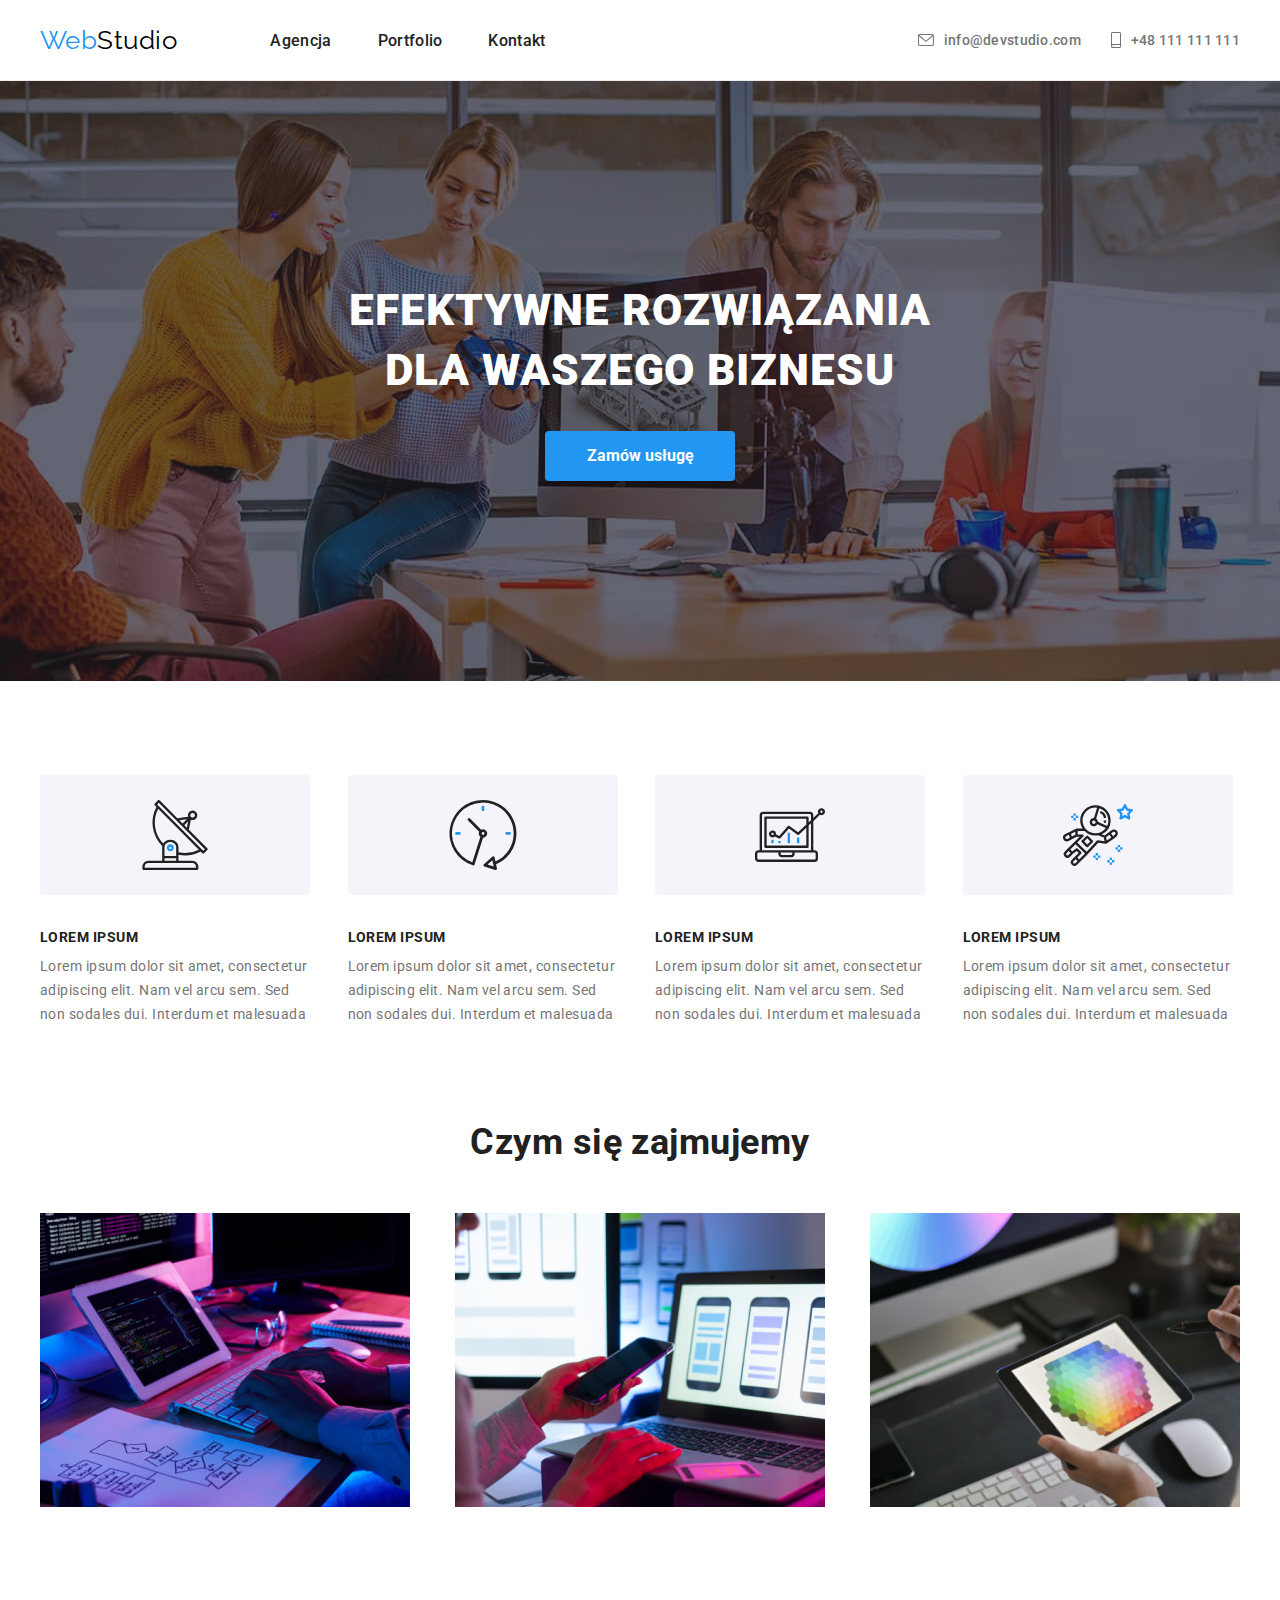
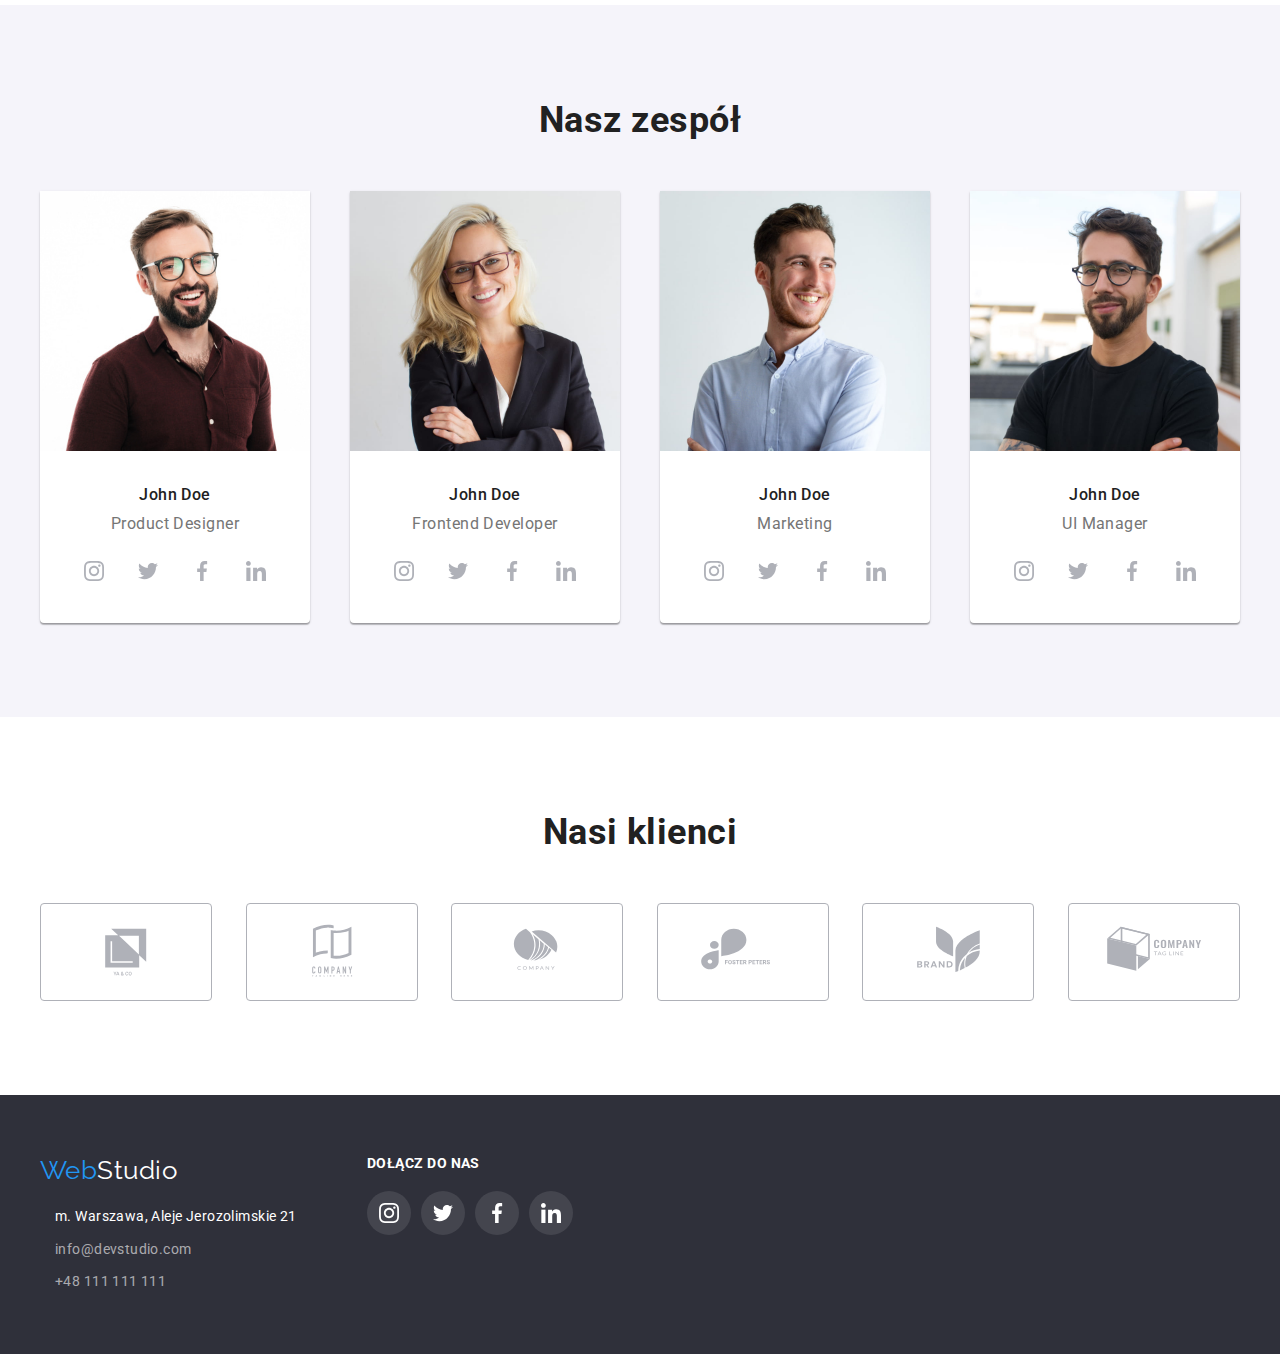
==== index.html @ e38bc0c4 "clone hw4" ====
<!DOCTYPE html>
<html lang="pl">
  <head>
    <meta http-equiv="x-ua-compatible" content="ie=edge" />
    <meta charset="utf-8" />
    <meta name="viewport" content="width=device-width, initial-scale=1.0" />
    <link rel="preconnect" href="https://fonts.googleapis.com" />
    <link rel="preconnect" href="https://fonts.gstatic.com" crossorigin />
    <link
      href="https://fonts.googleapis.com/css2?family=Raleway:wght@700&family=Roboto:wght@400;500;700;900&display=swap"
      rel="stylesheet"
    />
    <link rel="stylesheet" type="text/css" href="./css/styles.css" />
    <title>WebStudio</title>
  </head>

  <body>
    <header>
      <div class="container flex-list">
        <nav class="flex-list">
          <a href="index.html" class="main-logo">Web<span class="color-black">Studio</span></a>
          <ul>
            <li><a href="index.html" class="nav-links">Agencja</a></li>
            <li><a href="portfolio.html" class="nav-links">Portfolio</a></li>
            <li><a href="#Contact" class="nav-links">Kontakt</a></li>
          </ul>
        </nav>
        <ul class="nav-address-list">
          <li>
            <a href="mailto:info@devstudio.com" class="nav-address">
              <svg class="icon-mail">
                <use href="./images/icons.svg#icon-mail"></use>
              </svg>
              info@devstudio.com</a
            >
          </li>
          <li>
            <a href="tel:+48 111 111 111" class="nav-address"
              ><svg class="icon-smartphone">
                <use href="./images/icons.svg#icon-smartphone"></use>
              </svg>
              +48 111 111 111</a
            >
          </li>
        </ul>
      </div>
    </header>
    <main>
      <div class="service-section section">
        <div class="container">
          <h1 class="service-text">EFEKTYWNE ROZWIĄZANIA <br />DLA WASZEGO BIZNESU</h1>
          <button type="button" class="service-button">Zamów usługę</button>
        </div>
      </div>
      <section class="info-section section">
        <div class="container">
          <ul class="flex-list">
            <li>
              <svg width="270" height="120">
                <use href="./images/icons.svg#icon-Group-1"></use>
              </svg>
              <h3 class="info-example-header">LOREM IPSUM</h3>
              <p class="info-example-text">
                Lorem ipsum dolor sit amet, consectetur adipiscing elit. Nam vel arcu sem. Sed non
                sodales dui. Interdum et malesuada
              </p>
            </li>
            <li>
              <svg width="270" height="120">
                <use href="./images/icons.svg#icon-Group-2"></use>
              </svg>
              <h3 class="info-example-header">LOREM IPSUM</h3>
              <p class="info-example-text">
                Lorem ipsum dolor sit amet, consectetur adipiscing elit. Nam vel arcu sem. Sed non
                sodales dui. Interdum et malesuada
              </p>
            </li>
            <li>
              <svg width="270" height="120">
                <use href="./images/icons.svg#icon-Group-3"></use>
              </svg>
              <h3 class="info-example-header">LOREM IPSUM</h3>
              <p class="info-example-text">
                Lorem ipsum dolor sit amet, consectetur adipiscing elit. Nam vel arcu sem. Sed non
                sodales dui. Interdum et malesuada
              </p>
            </li>
            <li>
              <svg width="270" height="120">
                <use href="./images/icons.svg#icon-Group-4"></use>
              </svg>
              <h3 class="info-example-header">LOREM IPSUM</h3>
              <p class="info-example-text">
                Lorem ipsum dolor sit amet, consectetur adipiscing elit. Nam vel arcu sem. Sed non
                sodales dui. Interdum et malesuada
              </p>
            </li>
          </ul>
        </div>
      </section>
      <section class="info-section section">
        <div class="container">
          <h2 class="section-header">Czym się zajmujemy</h2>

          <ul class="flex-list">
            <li>
              <img
                src="images/example_1.jpg"
                alt="Pisanie kodu na klawiaturze"
                width="370"
                height="294"
              />
            </li>
            <li>
              <img
                src="images/example_2.jpg"
                alt="Wybieranie szablonu menu aplikacji"
                width="370"
                height="294"
              />
            </li>
            <li>
              <img
                src="images/example_3.jpg"
                alt="Oglądanie grafiki na tablecie"
                width="370"
                height="294"
              />
            </li>
          </ul>
        </div>
      </section>
      <section class="team-section section">
        <div class="container">
          <h2 class="section-header">Nasz zespół</h2>
          <ul class="flex-list">
            <li class="team-card">
              <img src="images/team_1.jpg" alt="Mężczyzna w okularach" width="270" height="260" />
              <h3 class="team-description-name">John Doe</h3>
              <p class="team-description-spec">Product Designer</p>
              <ul class="social-link-flex">
                <li>
                  <a href="#" class="social-link"
                    ><svg class="social-link-icon">
                      <use href="./images/icons.svg#icon-instagram"></use>
                    </svg>
                  </a>
                </li>
                <li>
                  <a href="#" class="social-link"
                    ><svg class="social-link-icon">
                      <use href="./images/icons.svg#icon-twitter"></use>
                    </svg>
                  </a>
                </li>
                <li>
                  <a href="#" class="social-link"
                    ><svg class="social-link-icon">
                      <use href="./images/icons.svg#icon-facebook"></use>
                    </svg>
                  </a>
                </li>
                <li>
                  <a href="#" class="social-link"
                    ><svg class="social-link-icon">
                      <use href="./images/icons.svg#icon-linkedin"></use>
                    </svg>
                  </a>
                </li>
              </ul>
            </li>
            <li class="team-card">
              <img src="images/team_2.jpg" alt="Kobieta w okularach" width="270" height="260" />
              <h3 class="team-description-name">John Doe</h3>
              <p class="team-description-spec">Frontend Developer</p>
              <ul class="social-link-flex">
                <li>
                  <a href="#" class="social-link"
                    ><svg class="social-link-icon">
                      <use href="./images/icons.svg#icon-instagram"></use>
                    </svg>
                  </a>
                </li>
                <li>
                  <a href="#" class="social-link"
                    ><svg class="social-link-icon">
                      <use href="./images/icons.svg#icon-twitter"></use>
                    </svg>
                  </a>
                </li>
                <li>
                  <a href="#" class="social-link"
                    ><svg class="social-link-icon">
                      <use href="./images/icons.svg#icon-facebook"></use>
                    </svg>
                  </a>
                </li>
                <li>
                  <a href="#" class="social-link"
                    ><svg class="social-link-icon">
                      <use href="./images/icons.svg#icon-linkedin"></use>
                    </svg>
                  </a>
                </li>
              </ul>
            </li>
            <li class="team-card">
              <img src="images/team_3.jpg" alt="Uśmiechnięty mężczyzna" width="270" height="260" />
              <h3 class="team-description-name">John Doe</h3>
              <p class="team-description-spec">Marketing</p>
              <ul class="social-link-flex">
                <li>
                  <a href="#" class="social-link"
                    ><svg class="social-link-icon">
                      <use href="./images/icons.svg#icon-instagram"></use>
                    </svg>
                  </a>
                </li>
                <li>
                  <a href="#" class="social-link"
                    ><svg class="social-link-icon">
                      <use href="./images/icons.svg#icon-twitter"></use>
                    </svg>
                  </a>
                </li>
                <li>
                  <a href="#" class="social-link"
                    ><svg class="social-link-icon">
                      <use href="./images/icons.svg#icon-facebook"></use>
                    </svg>
                  </a>
                </li>
                <li>
                  <a href="#" class="social-link"
                    ><svg class="social-link-icon">
                      <use href="./images/icons.svg#icon-linkedin"></use>
                    </svg>
                  </a>
                </li>
              </ul>
            </li>
            <li class="team-card">
              <img src="images/team_4.jpg" alt="Mężczyzna w okularach" width="270" height="260" />
              <h3 class="team-description-name">John Doe</h3>
              <p class="team-description-spec">UI Manager</p>
              <ul class="social-link-flex">
                <li>
                  <a href="#" class="social-link"
                    ><svg class="social-link-icon">
                      <use href="./images/icons.svg#icon-instagram"></use>
                    </svg>
                  </a>
                </li>
                <li>
                  <a href="#" class="social-link"
                    ><svg class="social-link-icon">
                      <use href="./images/icons.svg#icon-twitter"></use>
                    </svg>
                  </a>
                </li>
                <li>
                  <a href="#" class="social-link"
                    ><svg class="social-link-icon">
                      <use href="./images/icons.svg#icon-facebook"></use>
                    </svg>
                  </a>
                </li>
                <li>
                  <a href="#" class="social-link"
                    ><svg class="social-link-icon">
                      <use href="./images/icons.svg#icon-linkedin"></use>
                    </svg>
                  </a>
                </li>
              </ul>
            </li>
          </ul>
        </div>
      </section>
      <section class="info-section section">
        <div class="container">
          <h2 class="section-header">Nasi klienci</h2>

          <ul class="flex-list">
            <li>
              <a href="#" class="client-box"
                ><svg class="client-logo">
                  <use href="./images/icons.svg#icon-Client-1"></use>
                </svg>
              </a>
            </li>
            <li>
              <a href="#" class="client-box"
                ><svg class="client-logo">
                  <use href="./images/icons.svg#icon-Client-2"></use>
                </svg>
              </a>
            </li>
            <li>
              <a href="#" class="client-box"
                ><svg class="client-logo">
                  <use href="./images/icons.svg#icon-Client-3"></use>
                </svg>
              </a>
            </li>
            <li>
              <a href="#" class="client-box"
                ><svg class="client-logo">
                  <use href="./images/icons.svg#icon-Client-4"></use>
                </svg>
              </a>
            </li>
            <li>
              <a href="#" class="client-box"
                ><svg class="client-logo">
                  <use href="./images/icons.svg#icon-Client-5"></use>
                </svg>
              </a>
            </li>
            <li>
              <a href="#" class="client-box"
                ><svg class="client-logo">
                  <use href="./images/icons.svg#icon-Client-6"></use>
                </svg>
              </a>
            </li>
          </ul>
        </div>
      </section>
    </main>
    <footer>
      <div class="container">
        <div>
          <a href="index.html" class="main-logo">Web<span class="color-white">Studio</span> </a>
          <address class="font-normal">
            <ul>
              <li class="footer-address">m. Warszawa, Aleje Jerozolimskie 21</li>
              <li>
                <a href="mailto:info@devstudio.com" class="footer-links">info@devstudio.com</a>
              </li>
              <li>
                <a href="tel:+48 111 111 111" class="footer-links">+48 111 111 111</a>
              </li>
            </ul>
          </address>
        </div>
        <div>
          <h3 class="social-link-header">dołącz do nas</h3>
          <ul class="social-link-flex">
            <li>
              <a href="#" class="social-link"
                ><svg class="social-link-icon">
                  <use href="./images/icons.svg#icon-instagram"></use>
                </svg>
              </a>
            </li>
            <li>
              <a href="#" class="social-link"
                ><svg class="social-link-icon">
                  <use href="./images/icons.svg#icon-twitter"></use>
                </svg>
              </a>
            </li>
            <li>
              <a href="#" class="social-link"
                ><svg class="social-link-icon">
                  <use href="./images/icons.svg#icon-facebook"></use>
                </svg>
              </a>
            </li>
            <li>
              <a href="#" class="social-link"
                ><svg class="social-link-icon">
                  <use href="./images/icons.svg#icon-linkedin"></use>
                </svg>
              </a>
            </li>
          </ul>
        </div>
      </div>
    </footer>
  </body>
</html>
---- css/styles.css ----
:root {
  --first-background-colour: #e5e5e5;
  --second-background-colour: #2f303a;
  --third-background-colour: #f5f4fa;
  --first-special-colour: #2196f3;
  --second-special-colour: #757575;
  --third-special-colour: #212121;
  --fourth-special-colour: #afb1b8;
  --font-primary: 'Roboto', sans-serif;
  --font-secondary: 'Raleway', sans-serif;
}

* {
  margin: 0;
  padding: 0;
}

ul {
  list-style: none;
}

a {
  text-decoration: none;
}

button {
  cursor: pointer;
}

svg {
  fill: currentColor;
}

/* svg:hover {
  fill: currentColor;
} */

.container {
  max-width: 1200px;
  width: 100%;
  margin: 0 auto;
  /* padding: 0 15px; */
}

.section {
  padding: 94px 0;
}

.section:nth-child(2) {
  padding-bottom: 0;
}

body {
  font-family: var(--font-primary);
  letter-spacing: 0.03em;
  color: var(--third-special-colour);
}

.main-logo {
  font-family: var(--font-secondary);
  color: var(--first-special-colour);
  font-size: 26px;
}

.color-black {
  color: black;
}

.color-white {
  color: white;
}

header {
  background-color: white;
  padding: 25px 0;
  border-bottom: 1px solid #ececec;
}

header .flex-list {
  align-items: center;
  gap: 0;
}

header ul {
  display: flex;
}

.nav-links {
  letter-spacing: 0.02em;
  font-weight: 500;
  color: inherit;
}

nav li:nth-child(1) {
  margin-left: 93px;
}

nav ul {
  column-gap: 46px;
}

.nav-address-list {
  display: flex;
  justify-content: space-between;
  column-gap: 30px;
}

.nav-address-list a {
  display: flex;
  align-items: center;
  column-gap: 10px;
}

/* .nav-address-list:last-child {
  padding-right: 27px;
} */

.nav-links:hover,
.nav-links:focus {
  color: var(--first-special-colour);
}

.nav-address {
  font-size: 14px;
  letter-spacing: 0.02em;
  font-weight: 500;
  color: var(--second-special-colour);
}

.nav-address:hover,
.nav-address:focus {
  color: var(--first-special-colour);
}

.service-section {
  text-align: center;
  letter-spacing: 0.06em;
  padding: 200px 0;
  background: linear-gradient(to top, rgba(47, 48, 58, 0.4), rgba(47, 48, 58, 0.4)),
    url('../images/service_background.jpg'), var(--second-background-colour);
  background-repeat: no-repeat;
  background-position: center;
}

.service-text {
  font-weight: 900;
  font-size: 44px;
  line-height: 136%;
  text-transform: uppercase;
  color: white;
}

.service-button {
  background: #2196f3;
  box-shadow: 0px 4px 4px rgba(0, 0, 0, 0.15);
  border-radius: 4px;
  font-family: var(--font-primary);
  font-weight: 700;
  font-size: 16px;
  line-height: 188%;
  align-items: center;
  color: #ffffff;
  margin-top: 30px;
  border: 0;
  padding: 10px 41px 10px 42px;
}

/* .info-section ul {
  padding: 0 15px;
} */

.info-example-header {
  font-weight: 700;
  font-size: 14px;
  text-transform: uppercase;
  margin: 30px 0 10px;
}

.info-example-text {
  font-size: 14px;
  line-height: 171%;
  color: var(--second-special-colour);
}

.section-header {
  font-weight: 700;
  font-size: 36px;
  text-align: center;
  margin-bottom: 50px;
}

.team-section {
  background-color: var(--third-background-colour);
}

/* .team-section ul {
  padding: 0 15px;
} */

.flex-list {
  display: flex;
  justify-content: space-between;
  gap: 30px;
}

.team-card {
  background-color: white;
  box-shadow: 0px 1px 3px rgba(0, 0, 0, 0.12), 0px 1px 1px rgba(0, 0, 0, 0.14),
    0px 2px 1px rgba(0, 0, 0, 0.2);
  border-radius: 0px 0px 4px 4px;
}

.team-description-name {
  font-weight: 500;
  font-size: 16px;
  text-align: center;
  margin-bottom: 10px;
  padding-top: 30px;
}

.team-description-spec {
  font-size: 16px;
  color: var(--second-special-colour);
  text-align: center;
  margin-bottom: 16px;
}

footer {
  font-family: var(--font-primary);
  background-color: var(--second-background-colour);
  padding: 60px 0;
}

.font-normal {
  font-style: normal;
}

.footer-address {
  color: white;
  letter-spacing: 0.03em;
  line-height: 171%;
  font-size: 14px;
  margin-top: 20px;
}

.footer-links {
  color: rgba(100%, 100%, 100%, 60%);
  letter-spacing: 0.03em;
  line-height: 171%;
  font-size: 14px;
}

footer ul {
  padding-left: 15px;
}

address li:nth-child(2) {
  margin: 9px 0;
}

.footer-links:hover,
.footer-links:focus {
  color: var(--first-special-colour);
}

.portfolio-button {
  border-radius: 4px;
  background-color: var(--third-background-colour);
  font-family: var(--font-primary);
  font-weight: 500;
  font-size: 16px;
  line-height: 162%;
  border: 0;
  padding: 6px 22px;
  margin-bottom: 50px;
}

.portfolio-button:hover,
.portfolio-button:focus {
  background-color: var(--first-special-colour);
  color: white;
  box-shadow: 0px 3px 1px rgba(0, 0, 0, 0.1), 0px 1px 2px rgba(0, 0, 0, 0.08),
    0px 2px 2px rgba(0, 0, 0, 0.12);
  border-radius: 4px;
}

.portfolio-description-name {
  font-weight: 700;
  font-size: 18px;
  line-height: 2;
  letter-spacing: 0.06em;
  margin-top: 20px;
  padding: 0 24px;
}

.portfolio-desription-section {
  font-size: 16px;
  line-height: 1.88;
  color: var(--second-special-colour);
  padding: 0 24px 20px;
  margin-top: 4px;
}

.button-flex-list {
  display: flex;
  justify-content: center;
  column-gap: 8px;
}

.portfolio-flex-list {
  display: flex;
  flex-wrap: wrap;
  gap: 30px;
  justify-content: space-between;
}

.portfolio-flex-list li {
  max-width: 370px;
  border: 1px solid #eeeeee;
}

.portfolio-flex-list li:hover,
.portfolio-flex-list li:focus {
  box-shadow: 0px 1px 1px rgba(0, 0, 0, 0.12), 0px 4px 4px rgba(0, 0, 0, 0.06),
    1px 4px 6px rgba(0, 0, 0, 0.16);
}

.icon-mail {
  width: 16px;
  height: 12px;
}

.icon-smartphone {
  width: 10px;
  height: 16px;
}

.social-link-flex {
  display: flex;
  justify-content: center;
  column-gap: 10px;
  padding: 0;
}

.team-card .social-link-flex {
  margin-bottom: 30px;
}

.social-link {
  display: block;
  width: 44px;
  height: 44px;
  border-radius: 50%;
}

.social-link-icon {
  width: 20px;
  height: 20px;
  padding: 12px;
  fill: var(--fourth-special-colour);
}

.social-link:hover,
.social-link:focus {
  background-color: var(--first-special-colour);
}

.social-link:hover .social-link-icon,
.social-link:focus .social-link-icon {
  fill: white;
}

footer .container {
  display: flex;
  column-gap: 70px;
}

.social-link-header {
  font-weight: 700;
  font-size: 14px;
  text-transform: uppercase;
  color: white;
  margin-bottom: 20px;
}

footer .social-link-flex {
  display: flex;
  justify-content: center;
  column-gap: 10px;
}

footer .social-link {
  background-color: rgba(255, 255, 255, 0.1);
}

footer .social-link-icon {
  fill: white;
}

.client-logo {
  width: 170px;
  height: 92px;
  fill: var(--fourth-special-colour);
}

.client-box {
  display: block;
  border: 1px solid var(--fourth-special-colour);
  border-radius: 4px;
}

.client-box:hover,
.client-box:focus {
  border: 1px solid var(--first-special-colour);
}

.client-box:hover .client-logo,
.client-box:focus .client-logo {
  fill: var(--first-special-colour);
}
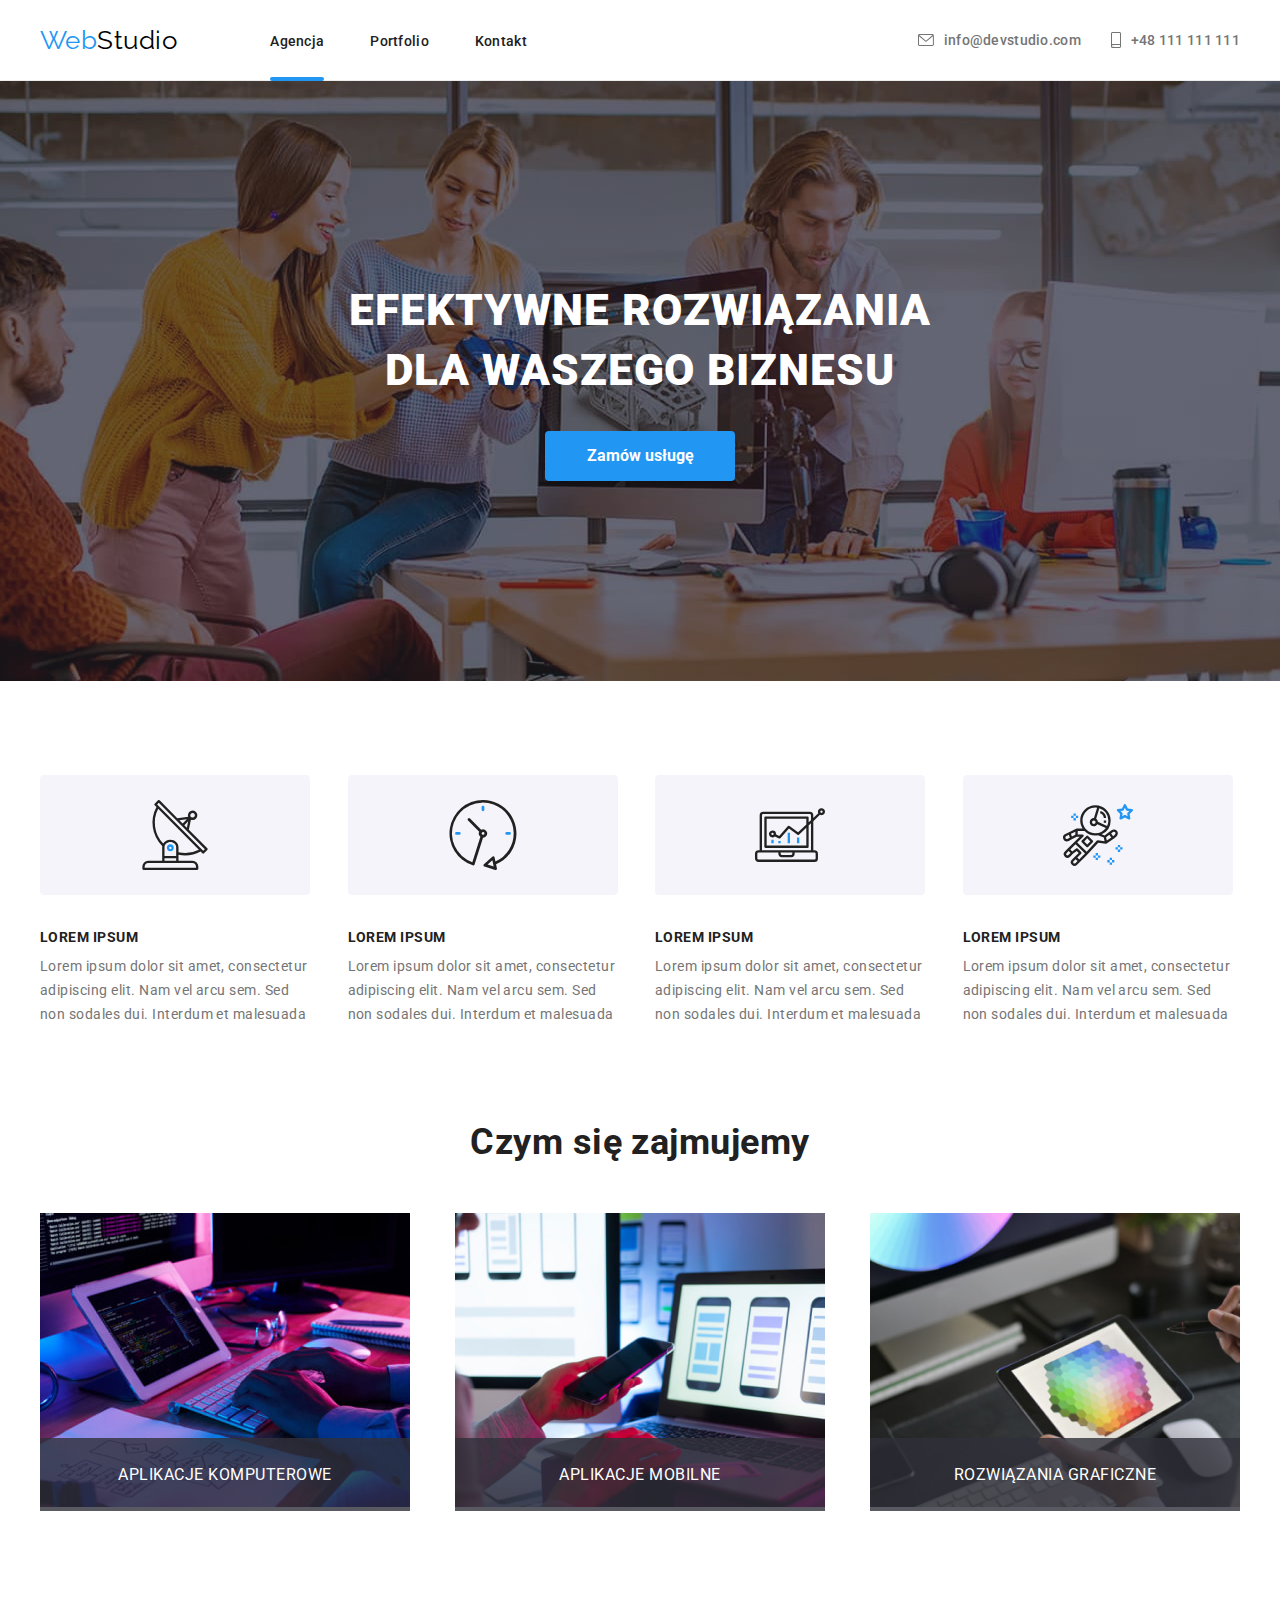
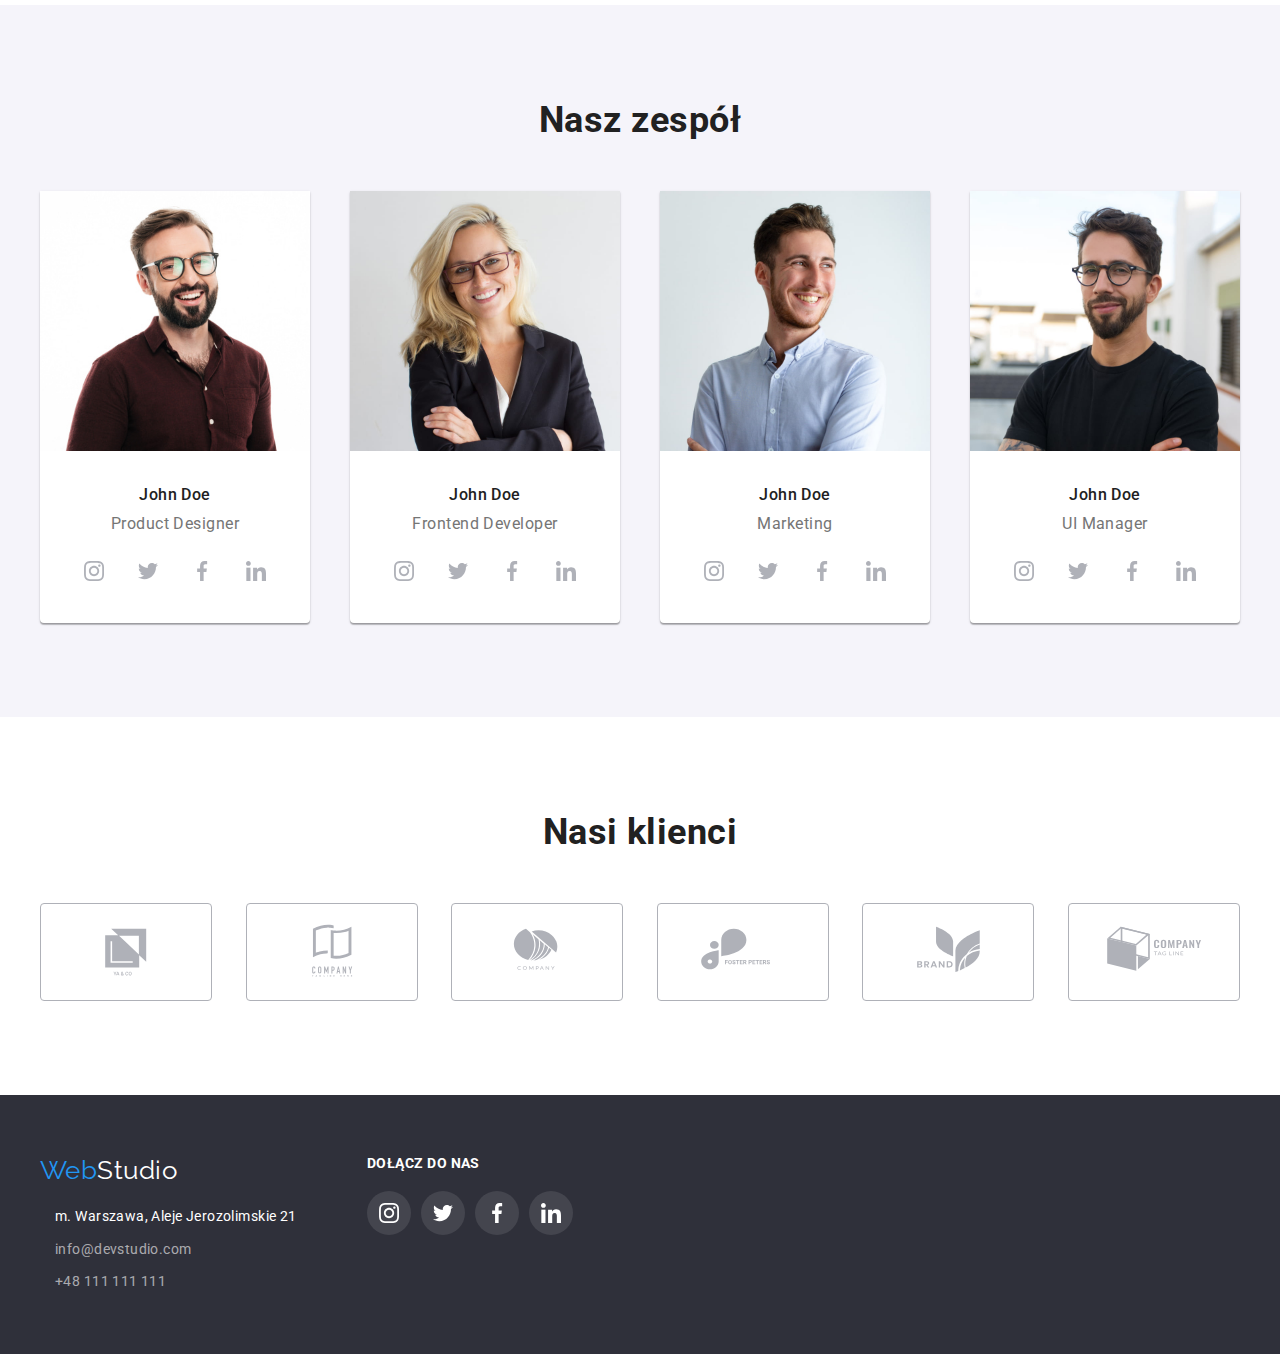
==== commit 88bb7abf: "first commit" ====
--- a/index.html
+++ b/index.html
@@ -20,8 +20,10 @@
         <nav class="flex-list">
           <a href="index.html" class="main-logo">Web<span class="color-black">Studio</span></a>
           <ul>
-            <li><a href="index.html" class="nav-links">Agencja</a></li>
-            <li><a href="portfolio.html" class="nav-links">Portfolio</a></li>
+            <li class="nav-links-underline"><a href="index.html" class="nav-links">Agencja</a></li>
+            <li>
+              <a href="portfolio.html" class="nav-links">Portfolio</a>
+            </li>
             <li><a href="#Contact" class="nav-links">Kontakt</a></li>
           </ul>
         </nav>
@@ -49,7 +51,16 @@
       <div class="service-section section">
         <div class="container">
           <h1 class="service-text">EFEKTYWNE ROZWIĄZANIA <br />DLA WASZEGO BIZNESU</h1>
-          <button type="button" class="service-button">Zamów usługę</button>
+          <button data-modal-open type="button" class="service-button">Zamów usługę</button>
+          <div data-modal class="backdrop is-hidden">
+            <div class="modal-window">
+              <button data-modal-close class="close-button" type="button">
+                <svg class="icon-close">
+                  <use href="./images/icons.svg#icon-close"></use>
+                </svg>
+              </button>
+            </div>
+          </div>
         </div>
       </div>
       <section class="info-section section">
@@ -103,29 +114,32 @@
           <h2 class="section-header">Czym się zajmujemy</h2>
 
           <ul class="flex-list">
-            <li>
+            <li class="img-container">
               <img
                 src="images/example_1.jpg"
                 alt="Pisanie kodu na klawiaturze"
                 width="370"
                 height="294"
               />
-            </li>
-            <li>
+              <p class="img-description">APLIKACJE KOMPUTEROWE</p>
+            </li>
+            <li class="img-container">
               <img
                 src="images/example_2.jpg"
                 alt="Wybieranie szablonu menu aplikacji"
                 width="370"
                 height="294"
               />
-            </li>
-            <li>
+              <p class="img-description">APLIKACJE MOBILNE</p>
+            </li>
+            <li class="img-container">
               <img
                 src="images/example_3.jpg"
                 alt="Oglądanie grafiki na tablecie"
                 width="370"
                 height="294"
               />
+              <p class="img-description">ROZWIĄZANIA GRAFICZNE</p>
             </li>
           </ul>
         </div>
@@ -379,5 +393,6 @@
         </div>
       </div>
     </footer>
+    <script src="./modal.js"></script>
   </body>
 </html>
--- a/css/styles.css
+++ b/css/styles.css
@@ -31,15 +31,10 @@
   fill: currentColor;
 }
 
-/* svg:hover {
-  fill: currentColor;
-} */
-
 .container {
   max-width: 1200px;
   width: 100%;
   margin: 0 auto;
-  /* padding: 0 15px; */
 }
 
 .section {
@@ -88,7 +83,12 @@
 .nav-links {
   letter-spacing: 0.02em;
   font-weight: 500;
+  font-size: 14px;
   color: inherit;
+}
+
+.nav-links:active::after {
+  text-decoration: underline;
 }
 
 nav li:nth-child(1) {
@@ -110,14 +110,25 @@
   align-items: center;
   column-gap: 10px;
 }
-
-/* .nav-address-list:last-child {
-  padding-right: 27px;
-} */
 
 .nav-links:hover,
 .nav-links:focus {
   color: var(--first-special-colour);
+}
+
+.nav-links-underline {
+  position: relative;
+}
+
+.nav-links-underline::after {
+  content: '';
+  position: absolute;
+  bottom: -31px;
+  left: 0;
+  width: 100%;
+  height: 4px;
+  background: var(--first-special-colour);
+  border-radius: 2px;
 }
 
 .nav-address {
@@ -165,9 +176,71 @@
   padding: 10px 41px 10px 42px;
 }
 
-/* .info-section ul {
-  padding: 0 15px;
+.is-hidden {
+  visibility: hidden;
+  opacity: 0;
+  pointer-events: none;
+}
+
+.backdrop {
+  position: fixed;
+  top: 0;
+  right: 0;
+  bottom: 0;
+  left: 0;
+  width: 100%;
+  height: 100%;
+  background-color: rgba(0, 0, 0, 0.5);
+}
+
+.modal-window {
+  position: absolute;
+  left: 50%;
+  top: 50%;
+  background-color: white;
+  width: 528px;
+  height: 581px;
+  box-shadow: 0px 1px 3px rgba(0, 0, 0, 0.12), 0px 1px 1px rgba(0, 0, 0, 0.14),
+    0px 2px 1px rgba(0, 0, 0, 0.2);
+  border-radius: 4px;
+  transform: translate(-50%, -50%);
+  opacity: 1;
+  transition: opacity 0.5s ease;
+}
+
+.is-hidden .modal-window {
+  opacity: 0;
+}
+
+/* @keyframes fade-out {
+  0% {
+    opacity: 1;
+  }
+  100% {
+    opacity: 0;
+  }
+}
+
+.close-button:active .is-hidden .modal-window {
+  animation: fade-out 10s ease;
 } */
+
+.close-button {
+  position: absolute;
+  top: 8px;
+  right: 8px;
+  width: 30px;
+  height: 30px;
+  background: white;
+  border: 1px solid rgba(0, 0, 0, 0.1);
+  border-radius: 50%;
+  /* padding: 9px 9px 10px 10px; */
+}
+
+.icon-close {
+  width: 11px;
+  height: 11px;
+}
 
 .info-example-header {
   font-weight: 700;
@@ -189,13 +262,23 @@
   margin-bottom: 50px;
 }
 
+.img-container {
+  position: relative;
+}
+
+.img-description {
+  position: absolute;
+  width: 100%;
+  background: rgba(47, 48, 58, 0.8);
+  color: white;
+  text-align: center;
+  padding: 27px 0;
+  bottom: 0;
+}
+
 .team-section {
   background-color: var(--third-background-colour);
 }
-
-/* .team-section ul {
-  padding: 0 15px;
-} */
 
 .flex-list {
   display: flex;
@@ -314,6 +397,28 @@
   justify-content: space-between;
 }
 
+.portfolio-flex-list div {
+  position: relative;
+  overflow: hidden;
+}
+
+.portfolio-description-overlay {
+  position: absolute;
+  top: 0;
+  left: 0;
+  right: 0;
+  bottom: 0;
+  width: 90%;
+  height: 100%;
+  background: rgba(33, 150, 243, 0.9);
+  font-size: 18px;
+  line-height: 156%;
+  color: white;
+  padding: 49px 45px 49px 24px;
+  transform: translatey(100%);
+  transition: transform 300ms ease;
+}
+
 .portfolio-flex-list li {
   max-width: 370px;
   border: 1px solid #eeeeee;
@@ -323,6 +428,11 @@
 .portfolio-flex-list li:focus {
   box-shadow: 0px 1px 1px rgba(0, 0, 0, 0.12), 0px 4px 4px rgba(0, 0, 0, 0.06),
     1px 4px 6px rgba(0, 0, 0, 0.16);
+}
+
+.portfolio-flex-list li:hover .portfolio-description-overlay,
+.portfolio-flex-list li:focus .portfolio-description-overlay {
+  transform: translatey(0);
 }
 
 .icon-mail {
@@ -418,3 +528,10 @@
 .client-box:focus .client-logo {
   fill: var(--first-special-colour);
 }
+
+*:hover,
+*:focus {
+  transition-property: color, background, box-shadow;
+  transition-duration: 250ms;
+  transition-timing-function: cubic-bezier(0.4, 0, 0.2, 1);
+}
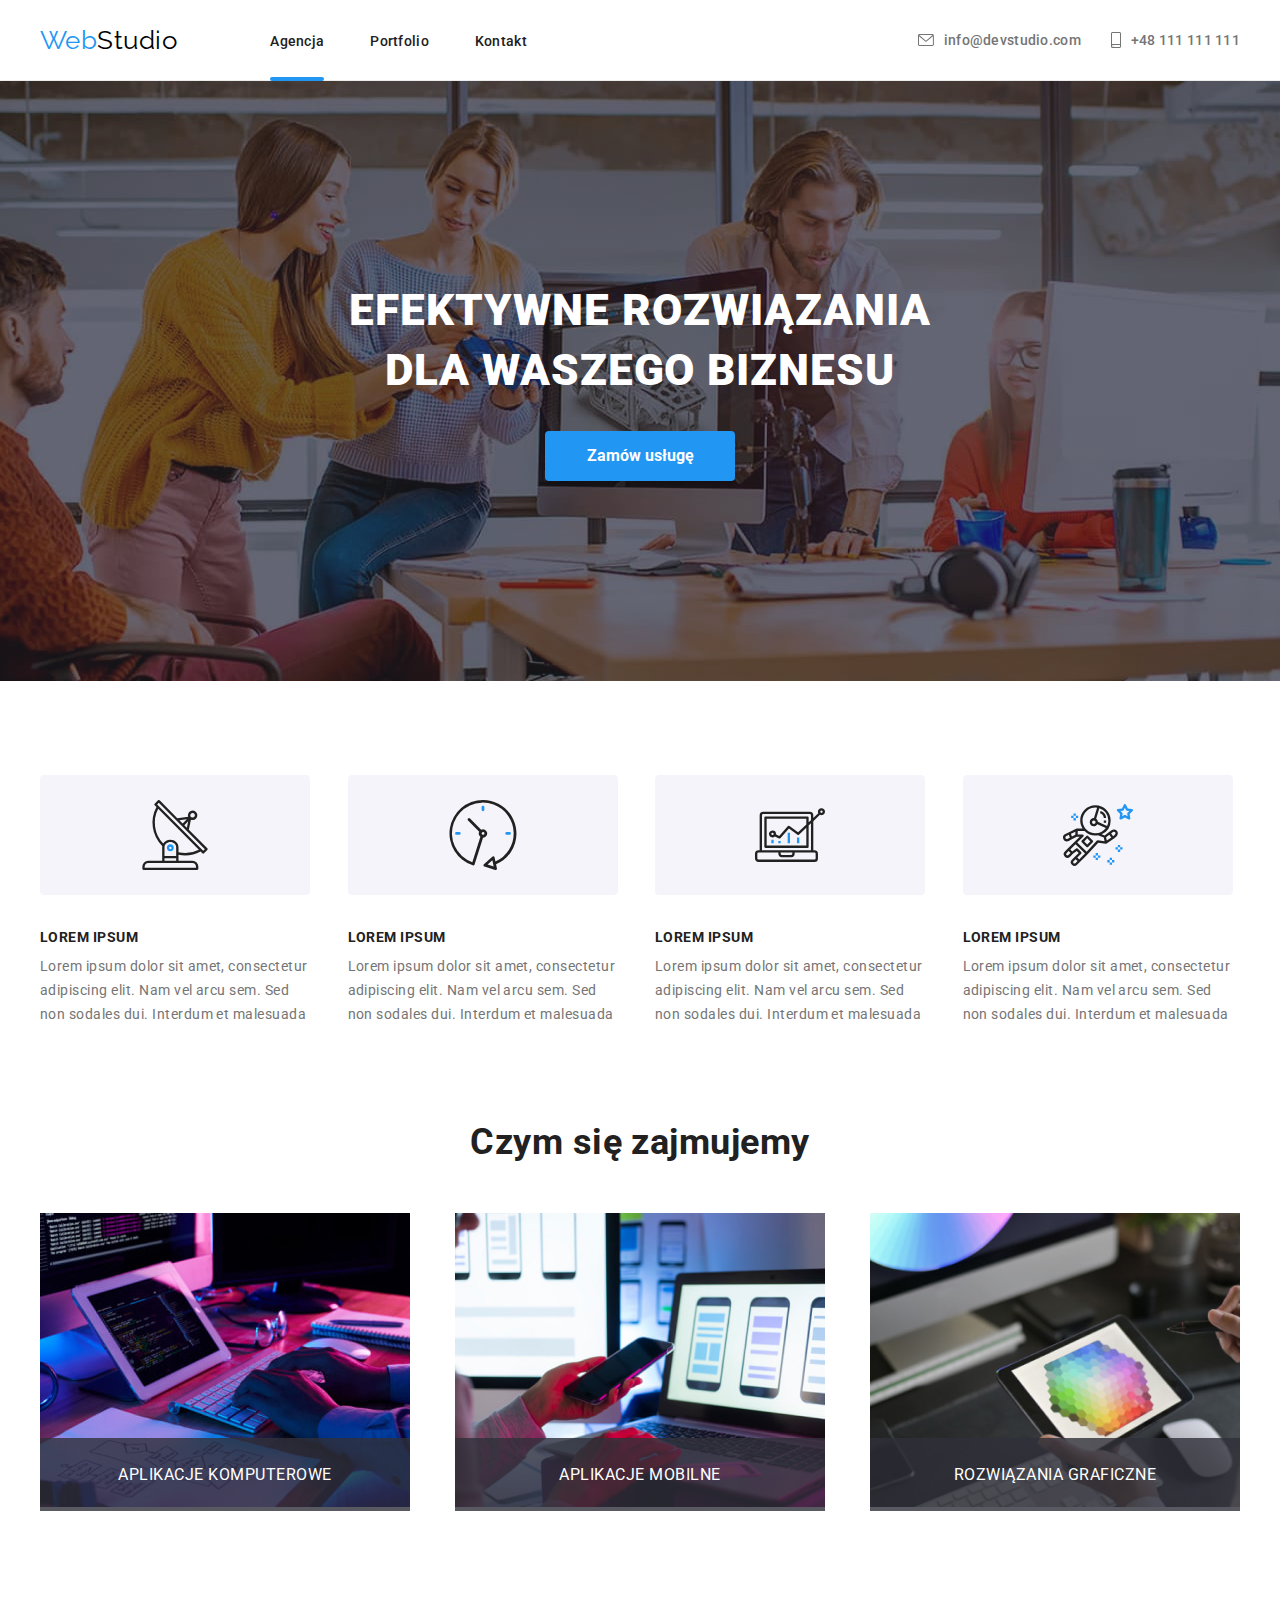
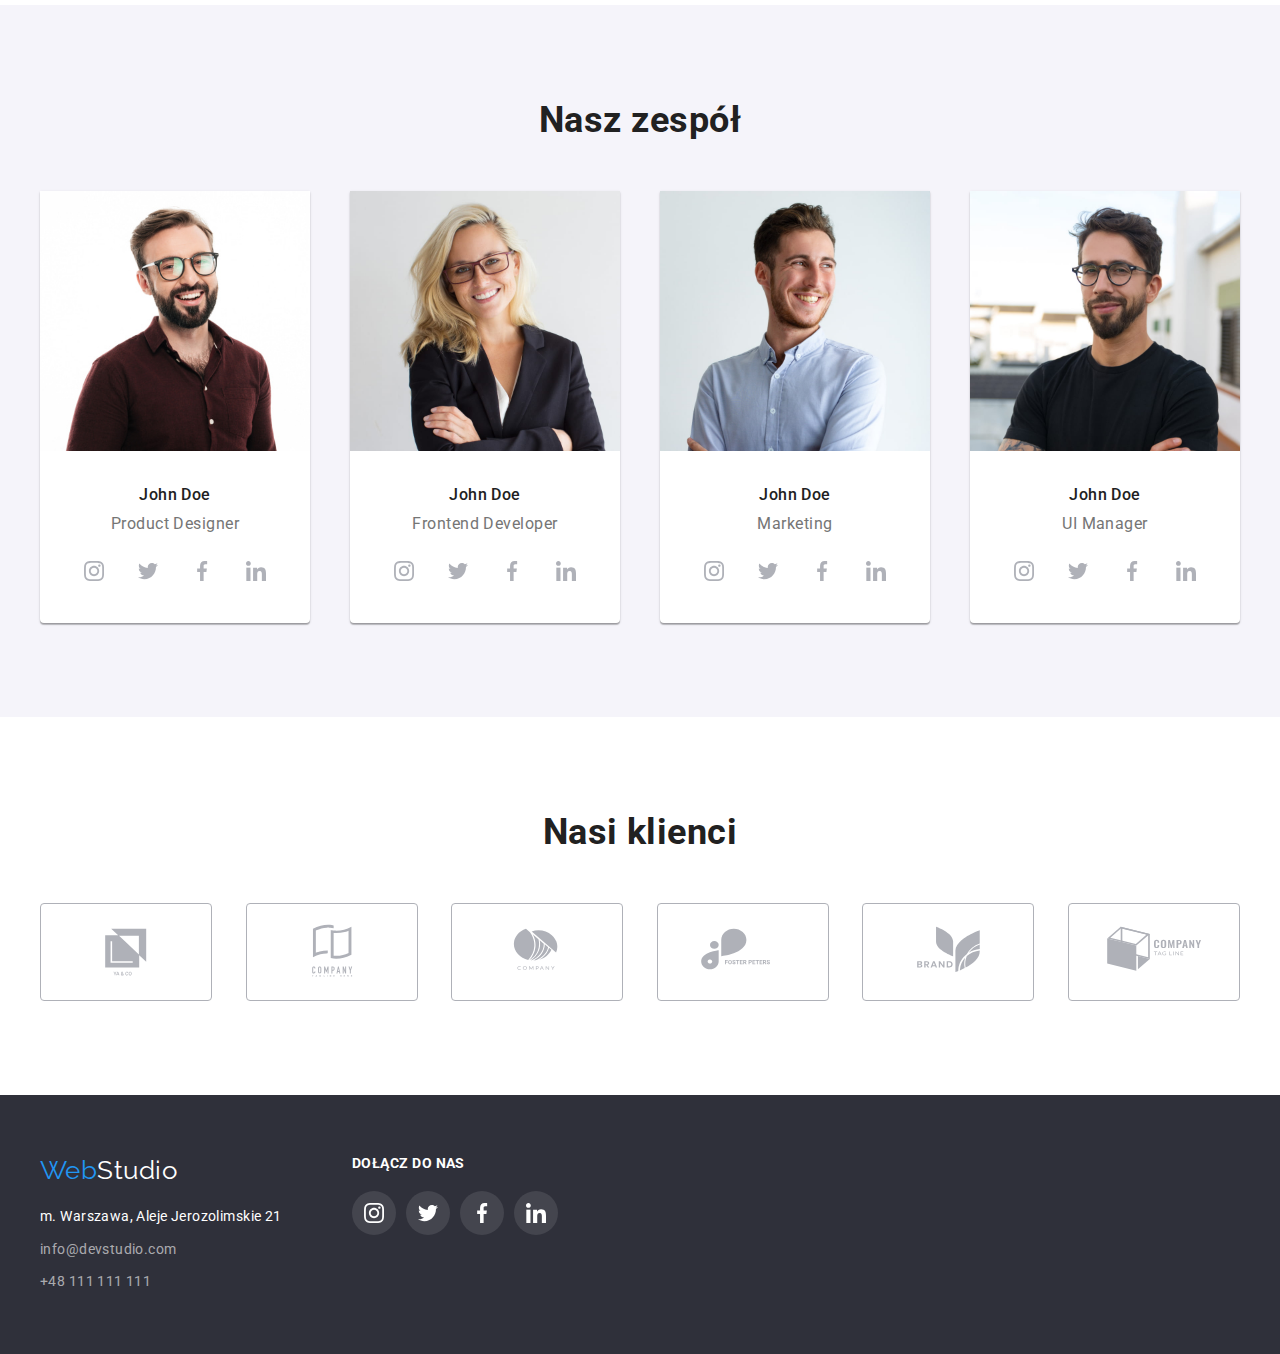
==== commit 3ec7c25b: "second commit" ====
--- a/index.html
+++ b/index.html
@@ -393,6 +393,6 @@
         </div>
       </div>
     </footer>
-    <script src="./modal.js"></script>
+    <script src="./js/modal.js"></script>
   </body>
 </html>
--- a/css/styles.css
+++ b/css/styles.css
@@ -170,7 +170,7 @@
   font-size: 16px;
   line-height: 188%;
   align-items: center;
-  color: #ffffff;
+  color: white;
   margin-top: 30px;
   border: 0;
   padding: 10px 41px 10px 42px;
@@ -191,6 +191,7 @@
   width: 100%;
   height: 100%;
   background-color: rgba(0, 0, 0, 0.5);
+  z-index: 20;
 }
 
 .modal-window {
@@ -309,7 +310,6 @@
 }
 
 footer {
-  font-family: var(--font-primary);
   background-color: var(--second-background-colour);
   padding: 60px 0;
 }
@@ -331,10 +331,6 @@
   letter-spacing: 0.03em;
   line-height: 171%;
   font-size: 14px;
-}
-
-footer ul {
-  padding-left: 15px;
 }
 
 address li:nth-child(2) {
